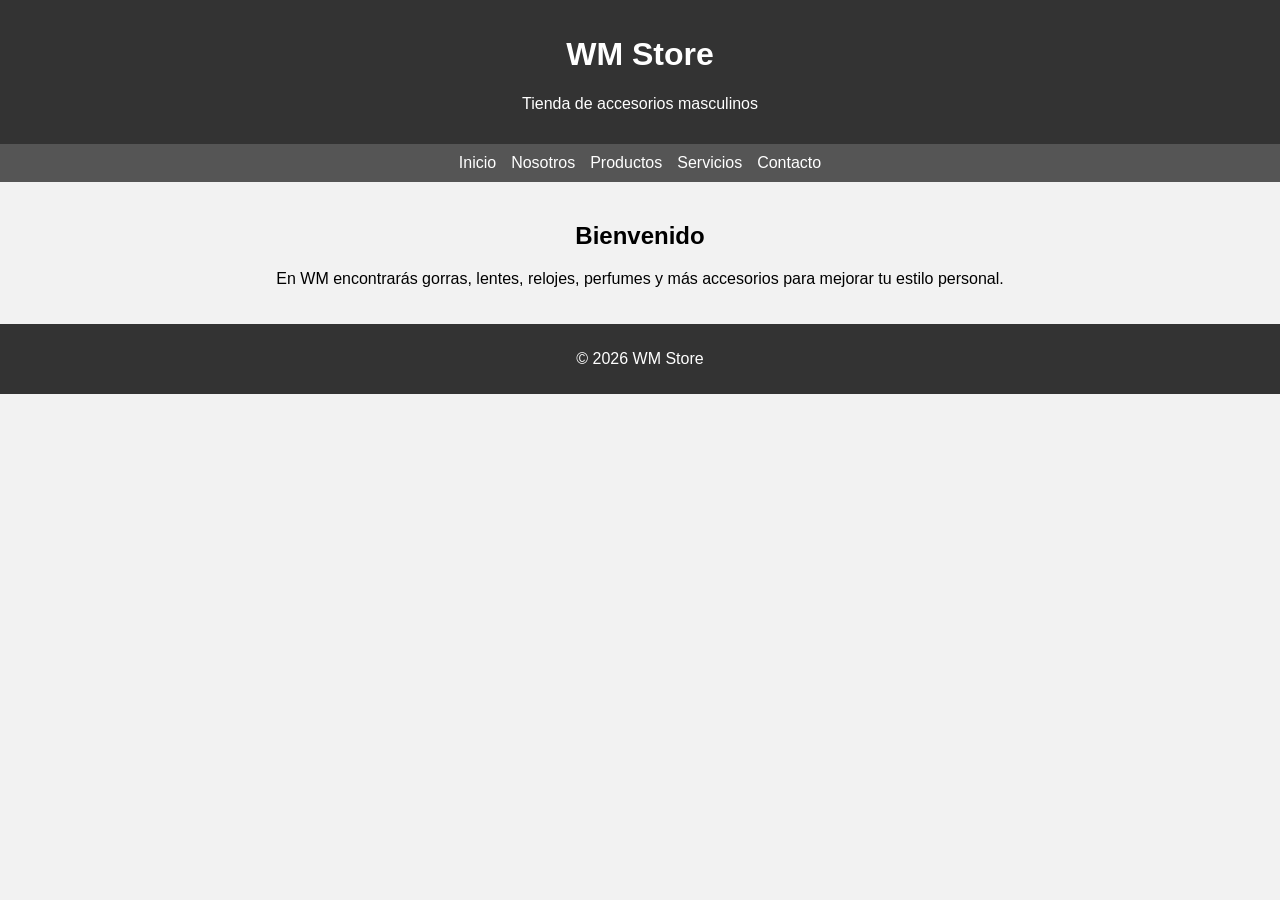
==== index.html @ f1141690 "Primer avance WM" ====
<!DOCTYPE html>

<html lang="es">
<head>
    <meta charset="UTF-8">
    <title>WM Store</title>
    <link rel="stylesheet" href="style.css">
</head>

<body>

<header>
    <h1>WM Store</h1>
    <p>Tienda de accesorios masculinos</p>
</header>

<nav>
    <a href="#">Inicio</a>
    <a href="#">Nosotros</a>
    <a href="#">Productos</a>
    <a href="#">Servicios</a>
    <a href="#">Contacto</a>
</nav>

<main>
    <h2>Bienvenido</h2>
    <p>En WM encontrarás gorras, lentes, relojes, perfumes y más accesorios para mejorar tu estilo personal.</p>
</main>

<footer>
    <p>© 2026 WM Store</p>
</footer>

</body>
</html>
---- style.css ----
:root {
--color1: #333;
--color2: #555;
--fondo: #f2f2f2;
}

body {
background-color: var(--fondo);
font-family: Arial;
margin: 0;
}

header {
background-color: var(--color1);
color: white;
text-align: center;
padding: 15px;
}

nav {
background-color: var(--color2);
display: flex;
justify-content: center;
gap: 15px;
padding: 10px;
}

nav a {
color: white;
text-decoration: none;
}

main {
padding: 20px;
text-align: center;
}

footer {
background-color: var(--color1);
color: white;
text-align: center;
padding: 10px;
}
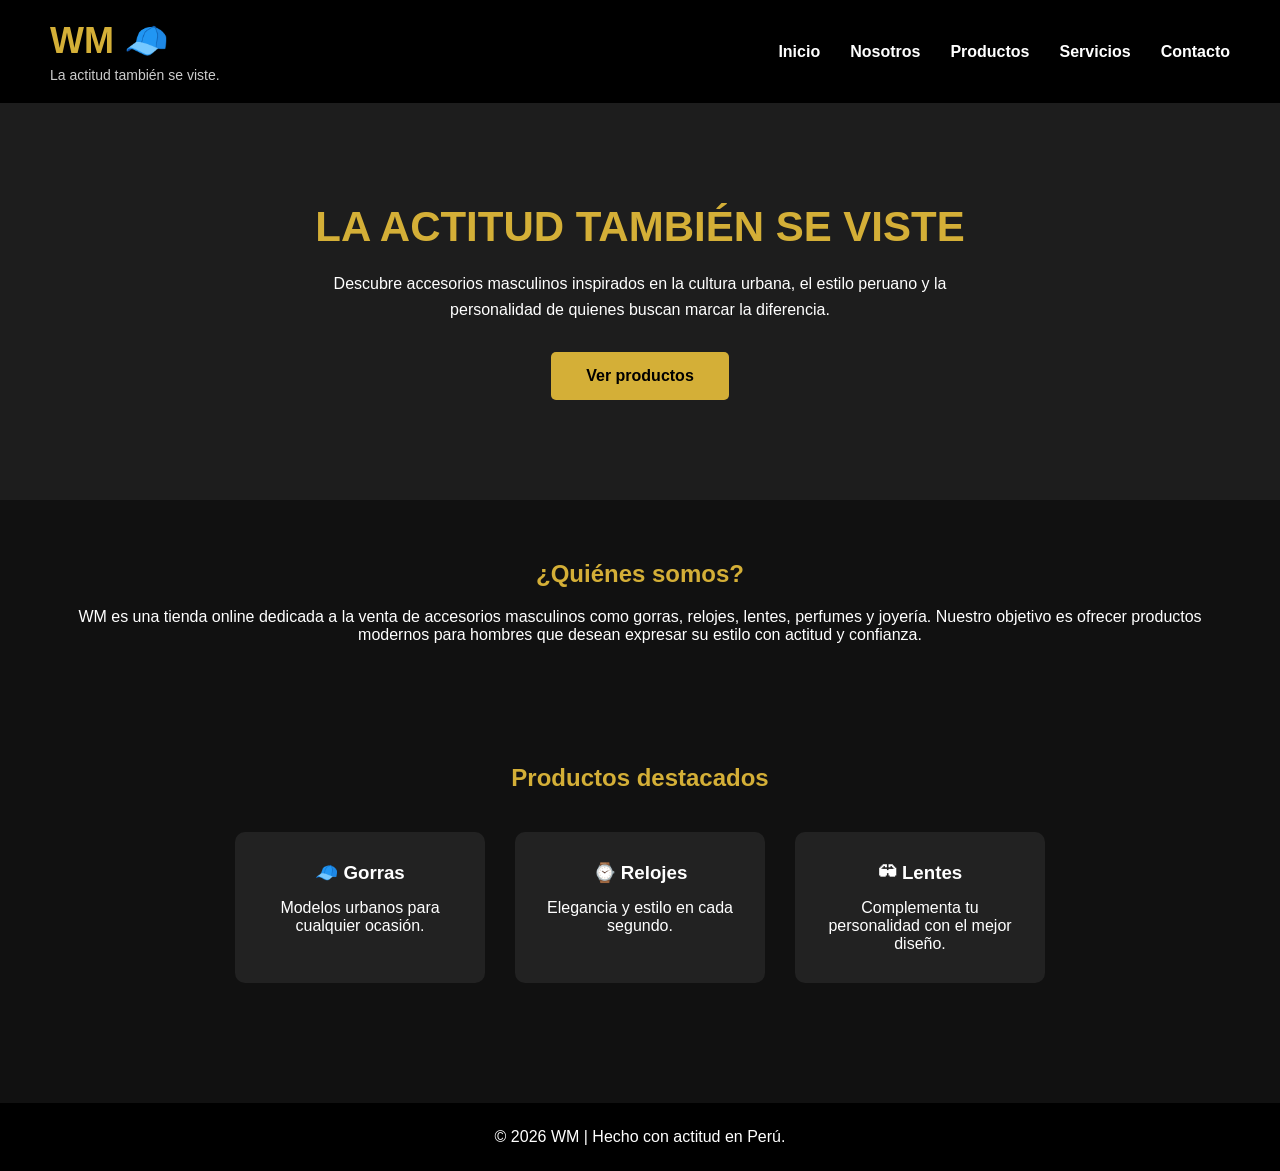
==== commit 9643bf1e: "Avance PA4 WM" ====
--- a/index.html
+++ b/index.html
@@ -1,35 +1,121 @@
 <!DOCTYPE html>
-
 <html lang="es">
 <head>
     <meta charset="UTF-8">
-    <title>WM Store</title>
-    <link rel="stylesheet" href="style.css">
+    <meta name="viewport" content="width=device-width, initial-scale=1.0">
+    <title>WM | Tienda Online</title>
+
+    <link rel="stylesheet" href="css/style.css">
 </head>
 
 <body>
 
-<header>
-    <h1>WM Store</h1>
-    <p>Tienda de accesorios masculinos</p>
-</header>
+    <!-- HEADER -->
+    <header class="header">
 
-<nav>
-    <a href="#">Inicio</a>
-    <a href="#">Nosotros</a>
-    <a href="#">Productos</a>
-    <a href="#">Servicios</a>
-    <a href="#">Contacto</a>
-</nav>
+        <div class="logo">
 
-<main>
-    <h2>Bienvenido</h2>
-    <p>En WM encontrarás gorras, lentes, relojes, perfumes y más accesorios para mejorar tu estilo personal.</p>
-</main>
+            <h1>WM 🧢</h1>
 
-<footer>
-    <p>© 2026 WM Store</p>
-</footer>
+            <p>La actitud también se viste.</p>
+
+        </div>
+
+        <nav>
+
+            <ul class="menu">
+
+                <li><a href="index.html">Inicio</a></li>
+
+                <li><a href="#">Nosotros</a></li>
+
+                <li><a href="productos.html">Productos</a></li>
+
+                <li><a href="#">Servicios</a></li>
+
+                <li><a href="#">Contacto</a></li>
+
+            </ul>
+
+        </nav>
+
+    </header>
+
+    <!-- CONTENIDO PRINCIPAL -->
+
+    <main>
+
+        <section class="banner">
+
+            <h2>LA ACTITUD TAMBIÉN SE VISTE</h2>
+
+            <p>
+                Descubre accesorios masculinos inspirados en la cultura urbana,
+                el estilo peruano y la personalidad de quienes buscan marcar la diferencia.
+            </p>
+
+            <a href="productos.html" class="boton">Ver productos</a>
+
+        </section>
+
+        <section class="presentacion">
+
+            <h2>¿Quiénes somos?</h2>
+
+            <p>
+
+                WM es una tienda online dedicada a la venta de accesorios masculinos
+                como gorras, relojes, lentes, perfumes y joyería.
+                Nuestro objetivo es ofrecer productos modernos para hombres que desean
+                expresar su estilo con actitud y confianza.
+
+            </p>
+
+        </section>
+
+        <section class="destacados">
+
+            <h2>Productos destacados</h2>
+
+            <div class="productos">
+
+                <article>
+
+                    <h3>🧢 Gorras</h3>
+
+                    <p>Modelos urbanos para cualquier ocasión.</p>
+
+                </article>
+
+                <article>
+
+                    <h3>⌚ Relojes</h3>
+
+                    <p>Elegancia y estilo en cada segundo.</p>
+
+                </article>
+
+                <article>
+
+                    <h3>🕶 Lentes</h3>
+
+                    <p>Complementa tu personalidad con el mejor diseño.</p>
+
+                </article>
+
+            </div>
+
+        </section>
+
+    </main>
+
+    <!-- FOOTER -->
+
+    <footer>
+
+        <p>© 2026 WM | Hecho con actitud en Perú.</p>
+
+    </footer>
 
 </body>
-</html>
+</html>
--- a/css/style.css
+++ b/css/style.css
@@ -0,0 +1,153 @@
+/* VARIABLES */
+
+:root{
+    --negro:#111111;
+    --gris:#1d1d1d;
+    --dorado:#d4af37;
+    --blanco:#ffffff;
+}
+
+/* GENERAL */
+
+*{
+    margin:0;
+    padding:0;
+    box-sizing:border-box;
+}
+
+body{
+    font-family:Arial, Helvetica, sans-serif;
+    background-color:var(--negro);
+    color:var(--blanco);
+}
+
+/* HEADER */
+
+.header{
+    background-color:#000;
+    display:flex;
+    justify-content:space-between;
+    align-items:center;
+    padding:20px 50px;
+}
+
+.logo h1{
+    color:var(--dorado);
+    font-size:36px;
+}
+
+.logo p{
+    font-size:14px;
+    color:#cccccc;
+    margin-top:5px;
+}
+
+/* MENÚ */
+
+.menu{
+    display:flex;
+    list-style:none;
+}
+
+.menu li{
+    margin-left:30px;
+}
+
+.menu a{
+    text-decoration:none;
+    color:white;
+    font-weight:bold;
+    transition:0.3s;
+}
+
+.menu a:hover{
+    color:var(--dorado);
+}
+
+/* BANNER */
+
+.banner{
+    text-align:center;
+    padding:100px 40px;
+    background-color:var(--gris);
+}
+
+.banner h2{
+    font-size:42px;
+    color:var(--dorado);
+    margin-bottom:20px;
+}
+
+.banner p{
+    max-width:700px;
+    margin:auto;
+    line-height:1.6;
+}
+
+/* BOTÓN */
+
+.boton{
+    display:inline-block;
+    margin-top:30px;
+    padding:15px 35px;
+    background:var(--dorado);
+    color:black;
+    text-decoration:none;
+    border-radius:5px;
+    font-weight:bold;
+}
+
+.boton:hover{
+    background:white;
+}
+
+/* PRESENTACIÓN */
+
+.presentacion{
+    padding:60px;
+    text-align:center;
+}
+
+.presentacion h2{
+    color:var(--dorado);
+    margin-bottom:20px;
+}
+
+/* PRODUCTOS */
+
+.destacados{
+    padding:60px;
+}
+
+.destacados h2{
+    text-align:center;
+    color:var(--dorado);
+    margin-bottom:40px;
+}
+
+.productos{
+    display:flex;
+    justify-content:center;
+    gap:30px;
+}
+
+.productos article{
+    background:#222;
+    padding:30px;
+    width:250px;
+    border-radius:10px;
+    text-align:center;
+}
+
+.productos h3{
+    margin-bottom:15px;
+}
+
+/* FOOTER */
+
+footer{
+    background:black;
+    text-align:center;
+    padding:25px;
+    margin-top:60px;
+}
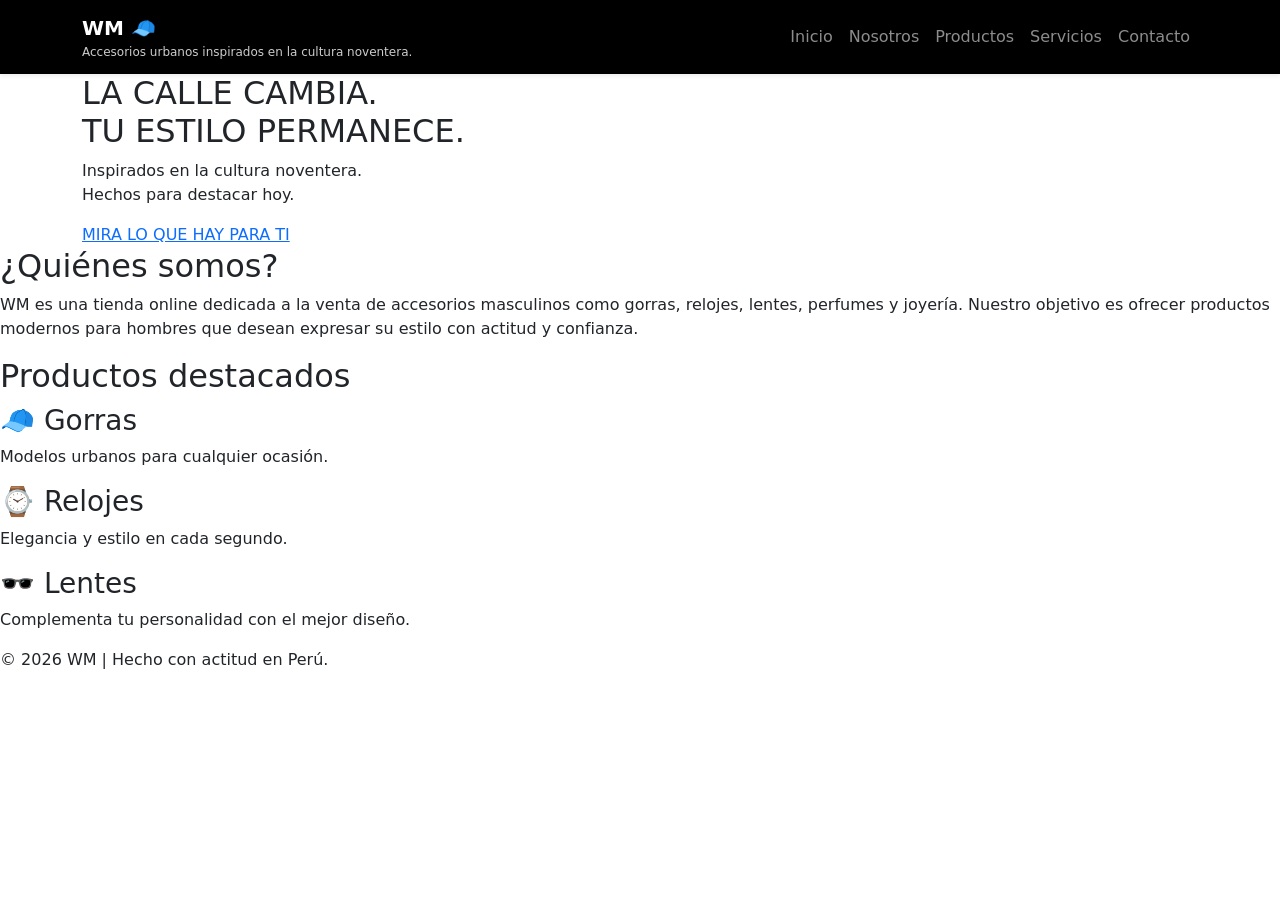
==== commit 7e0b6b6e: "Entrega final del sitio web WM" ====
--- a/index.html
+++ b/index.html
@@ -3,60 +3,110 @@
 <head>
     <meta charset="UTF-8">
     <meta name="viewport" content="width=device-width, initial-scale=1.0">
-    <title>WM | Tienda Online</title>
 
-    <link rel="stylesheet" href="css/style.css">
+    <title>WM | La actitud también se viste</title>
+
+    <!-- Bootstrap -->
+    <link href="https://cdn.jsdelivr.net/npm/bootstrap@5.3.7/dist/css/bootstrap.min.css" rel="stylesheet">
+
+    <!-- Google Fonts -->
+    <link rel="preconnect" href="https://fonts.googleapis.com">
+    <link rel="preconnect" href="https://fonts.gstatic.com" crossorigin>
+    <link href="https://fonts.googleapis.com/css2?family=Poppins:wght@300;400;600;700&display=swap" rel="stylesheet">
+
+    <!-- Font Awesome -->
+    <link rel="stylesheet"
+    href="https://cdnjs.cloudflare.com/ajax/libs/font-awesome/6.7.2/css/all.min.css">
+
+    <!-- AOS -->
+    <link href="https://unpkg.com/aos@2.3.4/dist/aos.css" rel="stylesheet">
+
+    <!-- CSS -->
+    <link rel="stylesheet" href="CSS/style.css">
 </head>
 
 <body>
+<nav class="navbar navbar-expand-lg navbar-dark bg-black shadow-sm">
+    <div class="container">
 
-    <!-- HEADER -->
-    <header class="header">
+        <a class="navbar-brand fw-bold" href="index.html">
+    WM 🧢
+    <div style="font-size:12px; color:#ccc; font-weight:400;">
+        Accesorios urbanos inspirados en la cultura noventera.
+    </div>
+        </a>
 
-        <div class="logo">
+        <button class="navbar-toggler" type="button" data-bs-toggle="collapse"
+            data-bs-target="#menu">
 
-            <h1>WM 🧢</h1>
+            <span class="navbar-toggler-icon"></span>
 
-            <p>La actitud también se viste.</p>
+        </button>
+
+        <div class="collapse navbar-collapse justify-content-end" id="menu">
+
+            <ul class="navbar-nav">
+
+                <li class="nav-item">
+                    <a class="nav-link" href="index.html">Inicio</a>
+                </li>
+
+                <li class="nav-item">
+                    <a class="nav-link" href="nosotros.html">Nosotros</a>
+                </li>
+
+                <li class="nav-item">
+                    <a class="nav-link" href="productos.html">Productos</a>
+                </li>
+
+                <li class="nav-item">
+                    <a class="nav-link" href="servicios.html">Servicios</a>
+                </li>
+
+                <li class="nav-item">
+                    <a class="nav-link" href="contacto.html">Contacto</a>
+                </li>
+
+            </ul>
 
         </div>
 
-        <nav>
+    </div>
 
-            <ul class="menu">
+</nav>
+<main>
 
-                <li><a href="index.html">Inicio</a></li>
+   <section class="banner" data-aos="fade-up">
 
-                <li><a href="#">Nosotros</a></li>
+    <div class="container">
 
-                <li><a href="productos.html">Productos</a></li>
+        <div class="banner-contenido" data-aos="fade-up">
 
-                <li><a href="#">Servicios</a></li>
+            <h2>
 
-                <li><a href="#">Contacto</a></li>
+                LA CALLE CAMBIA.<br>
+                TU ESTILO PERMANECE.
 
-            </ul>
-
-        </nav>
-
-    </header>
-
-    <!-- CONTENIDO PRINCIPAL -->
-
-    <main>
-
-        <section class="banner">
-
-            <h2>LA ACTITUD TAMBIÉN SE VISTE</h2>
+            </h2>
 
             <p>
-                Descubre accesorios masculinos inspirados en la cultura urbana,
-                el estilo peruano y la personalidad de quienes buscan marcar la diferencia.
+
+                Inspirados en la cultura noventera.<br>
+                Hechos para destacar hoy.
+
             </p>
 
-            <a href="productos.html" class="boton">Ver productos</a>
+            <a href="productos.html" class="boton">
 
-        </section>
+                MIRA LO QUE HAY PARA TI
+
+            </a>
+
+        </div>
+
+    </div>
+
+</section>
 
         <section class="presentacion">
 
@@ -81,7 +131,10 @@
 
                 <article>
 
-                    <h3>🧢 Gorras</h3>
+                    <h3 class="titulo-producto">
+    <span>🧢</span>
+    <span>Gorras</span>
+</h3>
 
                     <p>Modelos urbanos para cualquier ocasión.</p>
 
@@ -116,6 +169,14 @@
         <p>© 2026 WM | Hecho con actitud en Perú.</p>
 
     </footer>
+<!-- Bootstrap -->
+<script src="https://cdn.jsdelivr.net/npm/bootstrap@5.3.7/dist/js/bootstrap.bundle.min.js"></script>
 
+<!-- AOS -->
+<script src="https://unpkg.com/aos@2.3.4/dist/aos.js"></script>
+
+<script>
+AOS.init();
+</script>
 </body>
 </html>
